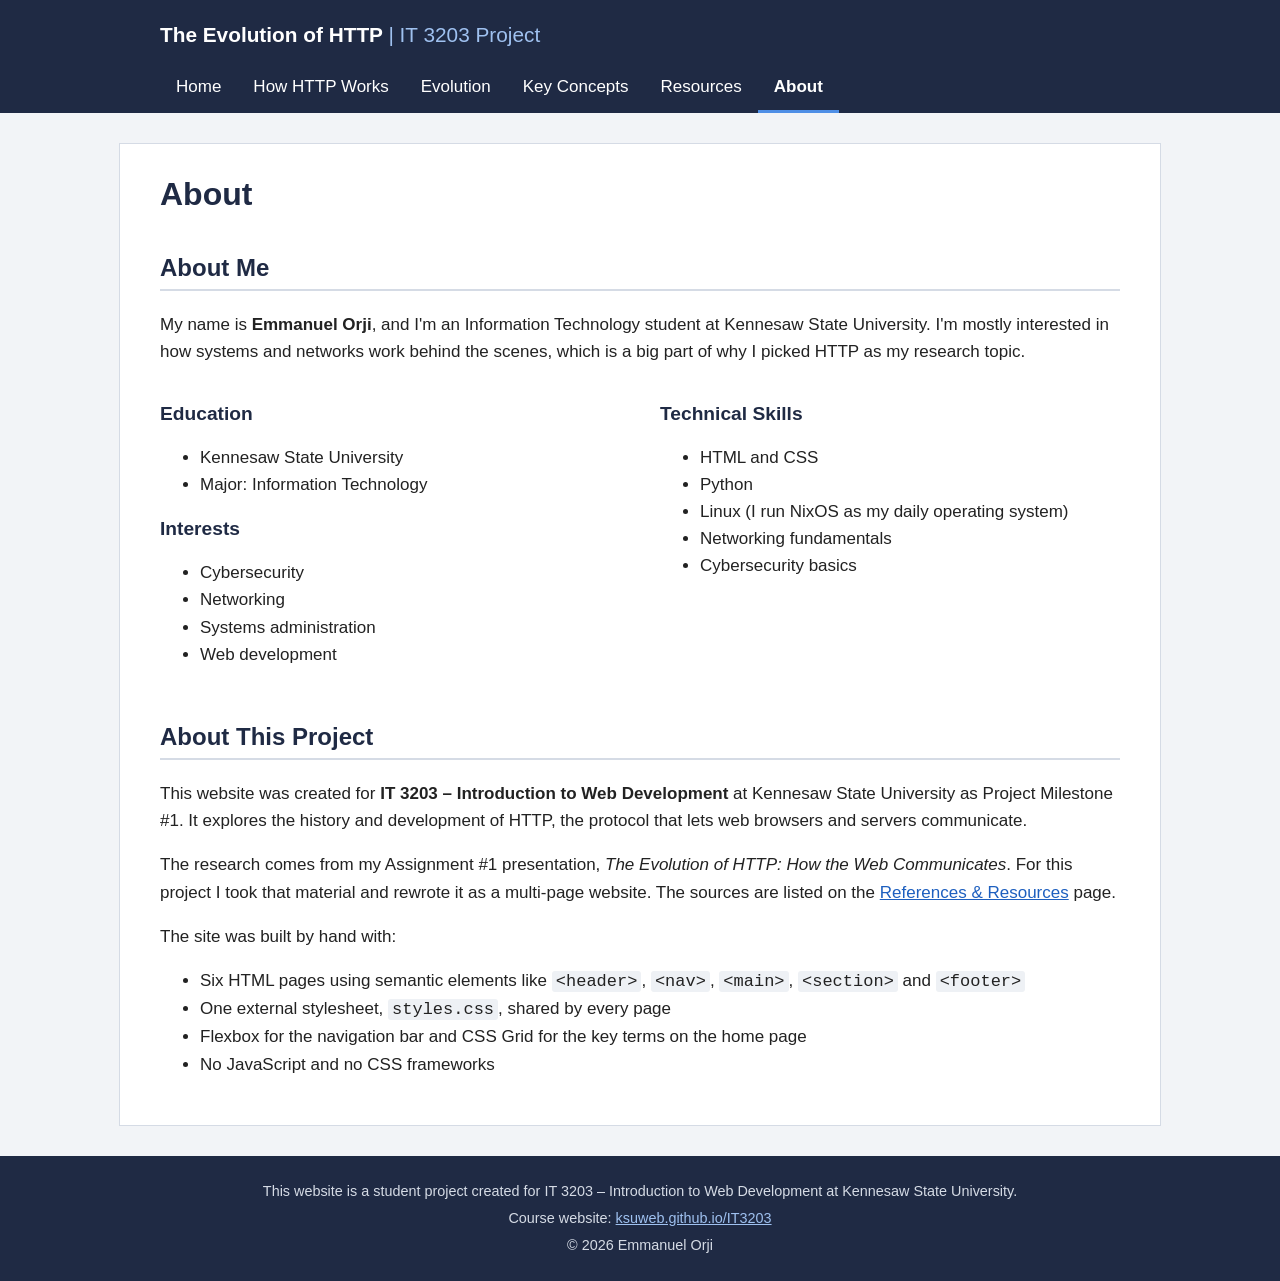
==== about.html @ 2a37adb1 "Project Milestone 1: The Evolution of HTTP" ====
<!DOCTYPE html>
<html lang="en">
<head>
    <meta charset="UTF-8">
    <meta name="viewport" content="width=device-width, initial-scale=1.0">
    <meta name="description" content="About Emmanuel Orji and the IT 3203 Evolution of HTTP project.">
    <title>About | The Evolution of HTTP</title>
    <link rel="stylesheet" href="styles.css">
</head>
<body>

    <!-- Site header with title and main navigation -->
    <header>
        <p class="site-title">The Evolution of HTTP <span>| IT 3203 Project</span></p>

        <!-- Main navigation -->
        <nav>
            <ul>
                <li><a href="index.html">Home</a></li>
                <li><a href="how-http-works.html">How HTTP Works</a></li>
                <li><a href="evolution.html">Evolution</a></li>
                <li><a href="concepts.html">Key Concepts</a></li>
                <li><a href="resources.html">Resources</a></li>
                <li><a href="about.html" class="current">About</a></li>
            </ul>
        </nav>
    </header>

    <main>

        <h1>About</h1>

        <!-- Student introduction -->
        <section>
            <h2>About Me</h2>
            <p>
                My name is <strong>Emmanuel Orji</strong>, and I'm an Information Technology student
                at Kennesaw State University. I'm mostly interested in how systems and networks work
                behind the scenes, which is a big part of why I picked HTTP as my research topic.
            </p>

            <!-- Two side-by-side lists using Flexbox -->
            <div class="about-info">
                <section>
                    <h3>Education</h3>
                    <ul>
                        <li>Kennesaw State University</li>
                        <li>Major: Information Technology</li>
                    </ul>

                    <h3>Interests</h3>
                    <ul>
                        <li>Cybersecurity</li>
                        <li>Networking</li>
                        <li>Systems administration</li>
                        <li>Web development</li>
                    </ul>
                </section>

                <section>
                    <h3>Technical Skills</h3>
                    <ul>
                        <li>HTML and CSS</li>
                        <li>Python</li>
                        <li>Linux (I run NixOS as my daily operating system)</li>
                        <li>Networking fundamentals</li>
                        <li>Cybersecurity basics</li>
                    </ul>
                </section>
            </div>
        </section>

        <!-- About the project -->
        <section>
            <h2>About This Project</h2>
            <p>
                This website was created for <strong>IT 3203 &ndash; Introduction to Web Development</strong>
                at Kennesaw State University as Project Milestone #1. It explores the history and
                development of HTTP, the protocol that lets web browsers and servers communicate.
            </p>
            <p>
                The research comes from my Assignment #1 presentation, <em>The Evolution of HTTP: How
                the Web Communicates</em>. For this project I took that material and rewrote it as a
                multi-page website. The sources are listed on the <a href="resources.html">References
                &amp; Resources</a> page.
            </p>
            <p>The site was built by hand with:</p>
            <ul>
                <li>Six HTML pages using semantic elements like <code>&lt;header&gt;</code>, <code>&lt;nav&gt;</code>, <code>&lt;main&gt;</code>, <code>&lt;section&gt;</code> and <code>&lt;footer&gt;</code></li>
                <li>One external stylesheet, <code>styles.css</code>, shared by every page</li>
                <li>Flexbox for the navigation bar and CSS Grid for the key terms on the home page</li>
                <li>No JavaScript and no CSS frameworks</li>
            </ul>
        </section>

    </main>

    <!-- Footer with required class project note -->
    <footer>
        <p>This website is a student project created for IT 3203 &ndash; Introduction to Web Development at Kennesaw State University.</p>
        <p>Course website: <a href="https://ksuweb.github.io/IT3203/">ksuweb.github.io/IT3203</a></p>
        <p>&copy; 2026 Emmanuel Orji</p>
    </footer>

</body>
</html>
---- styles.css ----
/*
   styles.css
   The Evolution of HTTP - IT 3203 Project Milestone #1
   One stylesheet shared by every page on the site.
*/

/* ---------- Basic page setup (element selectors) ---------- */

body {
    margin: 0;
    background-color: #f2f4f7;
    color: #222222;
    font-family: Arial, Helvetica, sans-serif;
    font-size: 17px;
    line-height: 1.6;
}

h1,
h2,
h3 {
    color: #1f2a44;
    line-height: 1.3;
}

h1 {
    font-size: 2rem;
    margin-top: 0;
}

h2 {
    font-size: 1.5rem;
    margin-top: 36px;
    padding-bottom: 6px;
    border-bottom: 2px solid #d5dbe5;
}

h3 {
    font-size: 1.2rem;
    margin-bottom: 6px;
}

a {
    color: #1d5fbf;
}

a:hover {
    color: #0f3a78;
    text-decoration: none;
}

img {
    max-width: 100%;
    height: auto;
}

/* ---------- Header and site title ---------- */

header {
    background-color: #1f2a44;
    color: #ffffff;
    padding: 18px 20px 0 20px;
}

/* Small site name shown above the navigation on every page */
.site-title {
    margin: 0 auto;
    max-width: 960px;
    font-size: 1.3rem;
    font-weight: bold;
}

.site-title span {
    color: #9fc1f0;
    font-weight: normal;
}

/* ---------- Navigation styles ---------- */

/* Flexbox puts the links in a row and lets them wrap on small screens */
nav ul {
    display: flex;
    flex-wrap: wrap;
    list-style: none;
    margin: 12px auto 0 auto;
    padding: 0;
    max-width: 960px;
}

nav a {
    display: block;
    padding: 10px 16px;
    color: #ffffff;
    text-decoration: none;
    border-bottom: 3px solid transparent;
}

/* Hover effect for the menu links */
nav a:hover {
    color: #ffffff;
    background-color: #2d3c5e;
    border-bottom: 3px solid #9fc1f0;
}

/* Highlights the page the visitor is currently on */
nav a.current {
    border-bottom: 3px solid #4f8fe6;
    font-weight: bold;
}

/* ---------- Main content area ---------- */

main {
    max-width: 960px;
    margin: 30px auto;
    padding: 30px 40px;
    background-color: #ffffff;
    border: 1px solid #d5dbe5;
}

/* Short gray line under each page title */
.page-intro {
    font-size: 1.1rem;
    color: #4a5568;
    margin-top: -8px;
}

/* ---------- Home page ---------- */

#cover {
    text-align: center;
    padding-bottom: 20px;
    border-bottom: 1px solid #d5dbe5;
}

#cover h1 {
    font-size: 2.5rem;
    margin-bottom: 0;
}

#cover .subtitle {
    font-size: 1.3rem;
    color: #1d5fbf;
    margin-top: 4px;
}

/* HTTP version progression shown as a row of boxes */
.version-row {
    display: flex;
    flex-wrap: wrap;
    align-items: center;
    gap: 8px;
    padding: 0;
    list-style: none;
}

.version-row li {
    padding: 6px 14px;
    background-color: #eef3fb;
    border: 1px solid #1d5fbf;
    border-radius: 4px;
    font-weight: bold;
    color: #1f2a44;
}

.version-row .arrow {
    padding: 0;
    background-color: transparent;
    border: none;
    color: #888888;
}

/* Key terms use a simple two-column CSS Grid */
.terms {
    display: grid;
    grid-template-columns: 1fr 1fr;
    gap: 14px 30px;
}

.terms dt {
    font-weight: bold;
    color: #1f2a44;
}

.terms dd {
    margin: 0;
}

/* Table of contents list on the home page */
.toc li {
    margin-bottom: 6px;
}

/* ---------- Images and captions ---------- */

figure {
    margin: 24px 0;
    text-align: center;
}

figure img {
    border: 1px solid #c3cad6;
}

figcaption {
    font-size: 0.9rem;
    color: #555555;
    margin-top: 6px;
}

/* ---------- Tables ---------- */

table {
    width: 100%;
    border-collapse: collapse;
    margin: 16px 0;
}

th,
td {
    border: 1px solid #c3cad6;
    padding: 10px 12px;
    text-align: left;
    vertical-align: top;
}

th {
    background-color: #1f2a44;
    color: #ffffff;
}

/* Light stripe on every other row so the table is easier to read */
tbody tr:nth-child(even) {
    background-color: #f5f7fa;
}

/* ---------- Code examples ---------- */

pre {
    background-color: #1f2a44;
    color: #e6edf7;
    padding: 14px 18px;
    border-radius: 4px;
    overflow-x: auto;
    font-size: 0.95rem;
    line-height: 1.5;
}

code {
    font-family: "Courier New", Courier, monospace;
}

/* Inline code inside normal sentences */
p code,
li code,
td code {
    background-color: #eef1f5;
    padding: 1px 4px;
    border-radius: 3px;
}

/* ---------- Note box (used a few times, not everywhere) ---------- */

.note {
    background-color: #eef3fb;
    border: 1px solid #b8cdee;
    padding: 12px 18px;
    margin: 20px 0;
}

.note p {
    margin: 0;
}

/* ---------- Timeline layout (Evolution page) ---------- */

#timeline {
    list-style: none;
    margin: 20px 0;
    padding: 0 0 0 24px;
    border-left: 3px solid #1d5fbf;
}

#timeline li {
    position: relative;
    margin-bottom: 18px;
}

/* Small circle on the line next to each event */
#timeline li::before {
    content: "";
    position: absolute;
    left: -33px;
    top: 6px;
    width: 12px;
    height: 12px;
    background-color: #ffffff;
    border: 3px solid #1d5fbf;
    border-radius: 50%;
}

.year {
    display: block;
    font-weight: bold;
    color: #1d5fbf;
}

/* ---------- Key concepts page ---------- */

.concept {
    padding-bottom: 10px;
    border-bottom: 1px dashed #c3cad6;
}

.concept h2 {
    border-bottom: none;
}

.example {
    font-style: italic;
    color: #3d4a5c;
}

/* ---------- References page ---------- */

.reference-list li {
    margin-bottom: 14px;
}

.used-for {
    display: block;
    font-size: 0.9rem;
    color: #555555;
}

/* ---------- About page ---------- */

.about-info {
    display: flex;
    gap: 40px;
    flex-wrap: wrap;
}

.about-info section {
    flex: 1;
    min-width: 240px;
}

/* ---------- Footer ---------- */

footer {
    background-color: #1f2a44;
    color: #d5dbe5;
    text-align: center;
    padding: 20px;
    font-size: 0.9rem;
}

footer p {
    margin: 4px 0;
}

footer a {
    color: #9fc1f0;
}

footer a:hover {
    color: #ffffff;
}

/* ---------- Small screens ---------- */

@media (max-width: 700px) {
    main {
        margin: 0;
        padding: 20px 16px;
        border: none;
    }

    nav a {
        padding: 8px 10px;
    }

    #cover h1 {
        font-size: 2rem;
    }

    /* Stack the key terms into one column */
    .terms {
        grid-template-columns: 1fr;
    }

    /* Smaller table text so wide tables still fit */
    table {
        font-size: 0.85rem;
    }

    th,
    td {
        padding: 6px;
    }
}
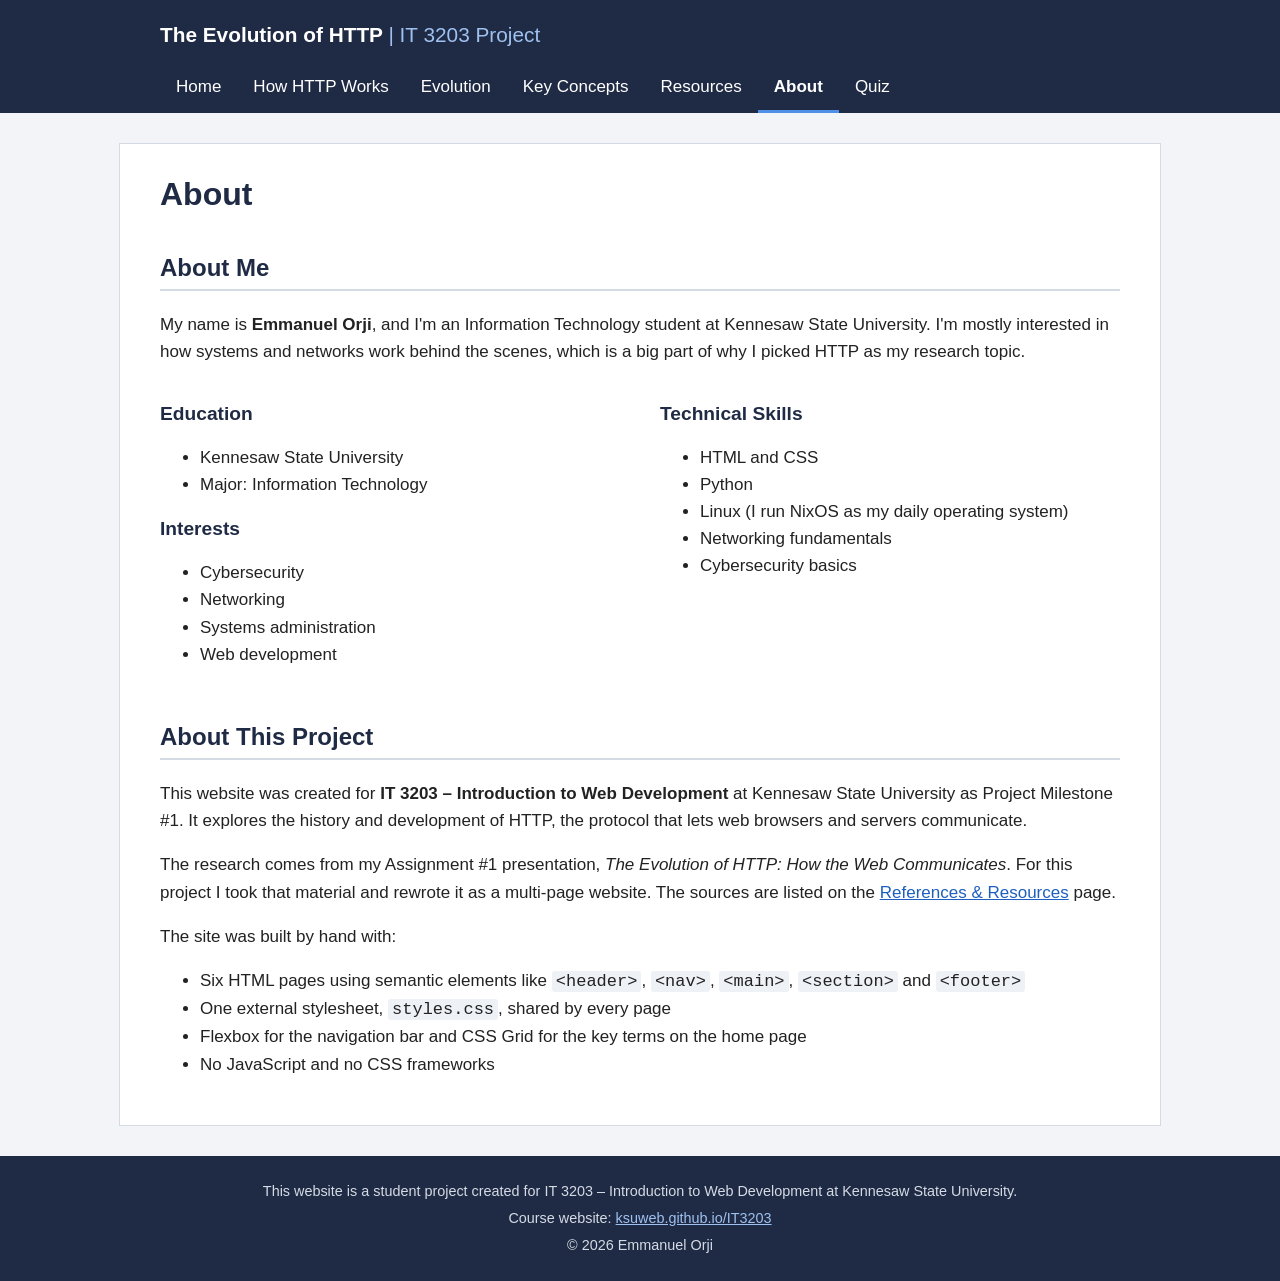
==== commit 65025f24: "Add Quiz page and nav link to all pages" ====
--- a/about.html
+++ b/about.html
@@ -22,6 +22,7 @@
                 <li><a href="concepts.html">Key Concepts</a></li>
                 <li><a href="resources.html">Resources</a></li>
                 <li><a href="about.html" class="current">About</a></li>
+                <li><a href="quiz.html">Quiz</a></li>
             </ul>
         </nav>
     </header>
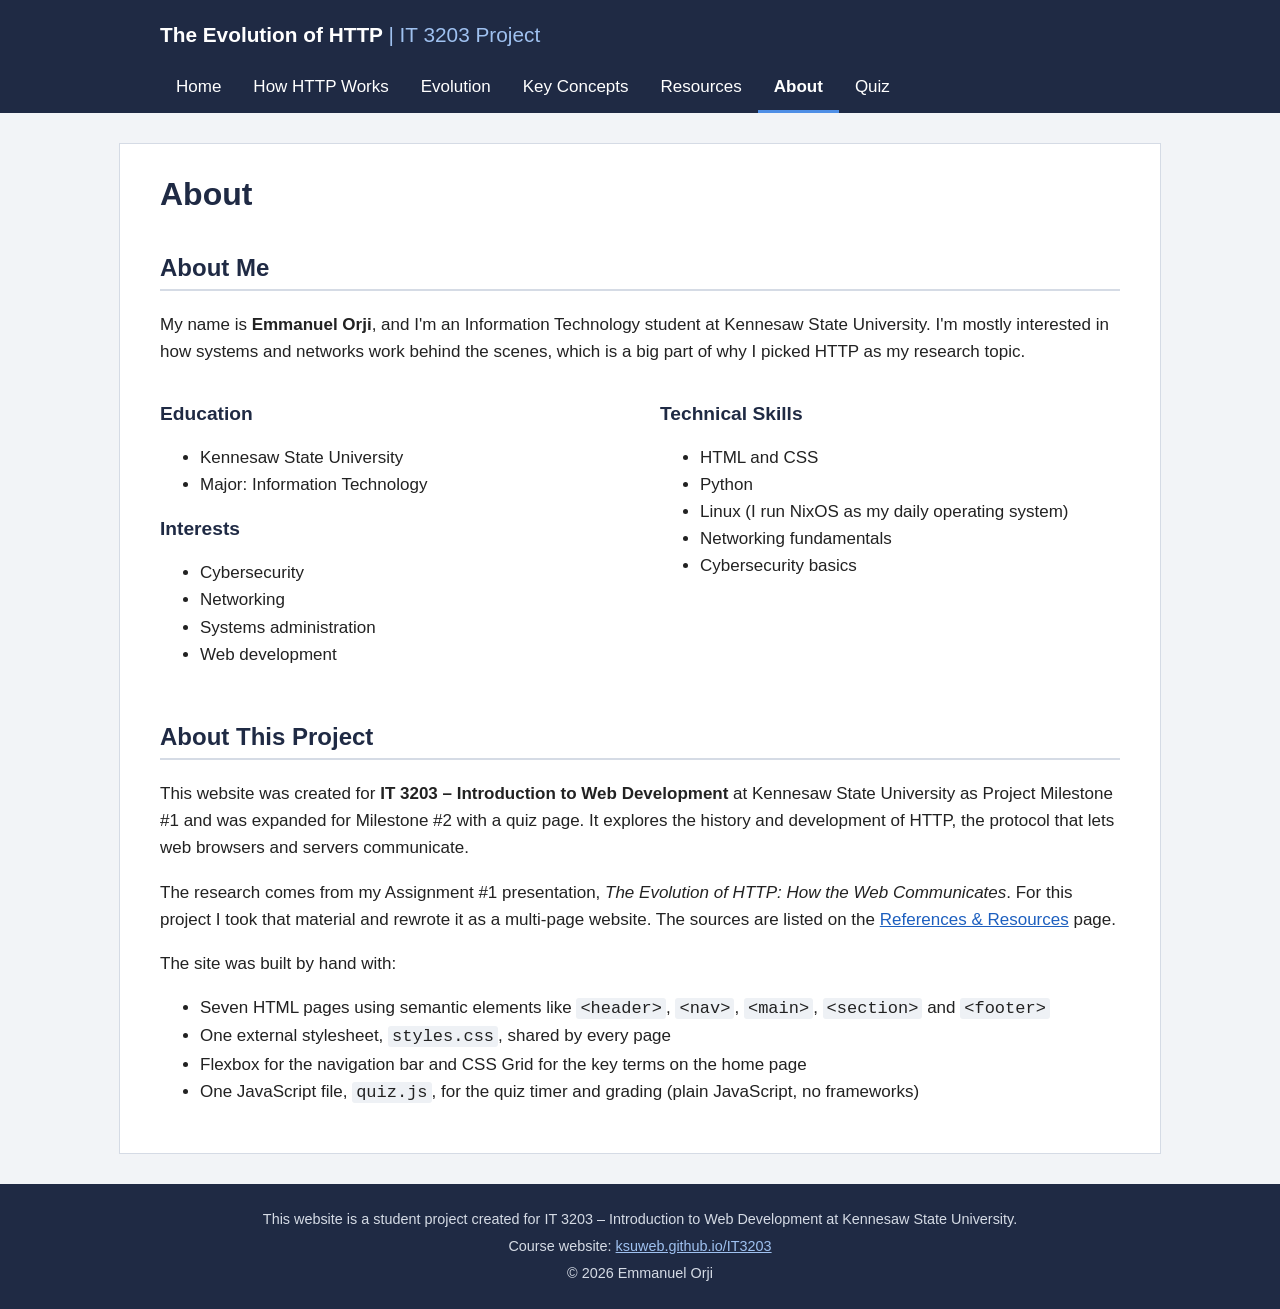
==== commit bee03e86: "Milestone 2: quiz with timer, grading, results and retake" ====
--- a/about.html
+++ b/about.html
@@ -76,7 +76,7 @@
             <h2>About This Project</h2>
             <p>
                 This website was created for <strong>IT 3203 &ndash; Introduction to Web Development</strong>
-                at Kennesaw State University as Project Milestone #1. It explores the history and
+                at Kennesaw State University as Project Milestone #1 and was expanded for Milestone #2 with a quiz page. It explores the history and
                 development of HTTP, the protocol that lets web browsers and servers communicate.
             </p>
             <p>
@@ -87,10 +87,10 @@
             </p>
             <p>The site was built by hand with:</p>
             <ul>
-                <li>Six HTML pages using semantic elements like <code>&lt;header&gt;</code>, <code>&lt;nav&gt;</code>, <code>&lt;main&gt;</code>, <code>&lt;section&gt;</code> and <code>&lt;footer&gt;</code></li>
+                <li>Seven HTML pages using semantic elements like <code>&lt;header&gt;</code>, <code>&lt;nav&gt;</code>, <code>&lt;main&gt;</code>, <code>&lt;section&gt;</code> and <code>&lt;footer&gt;</code></li>
                 <li>One external stylesheet, <code>styles.css</code>, shared by every page</li>
                 <li>Flexbox for the navigation bar and CSS Grid for the key terms on the home page</li>
-                <li>No JavaScript and no CSS frameworks</li>
+                <li>One JavaScript file, <code>quiz.js</code>, for the quiz timer and grading (plain JavaScript, no frameworks)</li>
             </ul>
         </section>
 
--- a/styles.css
+++ b/styles.css
@@ -345,6 +345,135 @@
     min-width: 240px;
 }
 
+/* ---------- Quiz page ---------- */
+
+/* Timer sits above the questions */
+.quiz-timer {
+    display: inline-block;
+    padding: 8px 14px;
+    background-color: #eef3fb;
+    border: 1px solid #b8cdee;
+}
+
+/* Last minute: turn the timer red so it is noticed */
+.quiz-timer.low-time {
+    background-color: #fbeeee;
+    border-color: #e0b4b4;
+    color: #9b1c1c;
+}
+
+/* Each question is a fieldset with the same spacing */
+.question {
+    margin: 0 0 20px 0;
+    padding: 14px 18px;
+    border: 1px solid #d5dbe5;
+}
+
+.question legend {
+    padding: 0 6px;
+    font-weight: bold;
+    color: #1f2a44;
+}
+
+/* One answer option per line, with room to tap on a phone */
+.question label {
+    display: block;
+    padding: 4px 0;
+    cursor: pointer;
+}
+
+.question input[type="radio"],
+.question input[type="checkbox"] {
+    margin-right: 8px;
+}
+
+.question input[type="text"] {
+    display: block;
+    width: 100%;
+    max-width: 420px;
+    margin-top: 4px;
+    padding: 8px 10px;
+    font-size: 1rem;
+    border: 1px solid #c3cad6;
+    box-sizing: border-box;
+}
+
+/* Clear focus ring for keyboard users */
+.question input:focus-visible,
+#quiz-form button:focus-visible,
+#retake-btn:focus-visible {
+    outline: 3px solid #4f8fe6;
+    outline-offset: 2px;
+}
+
+/* Bold the option the student picked */
+.question label:has(input:checked) {
+    font-weight: bold;
+    color: #1d5fbf;
+}
+
+/* Buttons match the dark blue header */
+#submit-btn,
+#retake-btn {
+    padding: 10px 22px;
+    font-size: 1rem;
+    color: #ffffff;
+    background-color: #1f2a44;
+    border: none;
+    cursor: pointer;
+}
+
+#submit-btn:hover,
+#retake-btn:hover {
+    background-color: #2d3c5e;
+}
+
+/* Subtle green/red after grading */
+.question.correct {
+    border-color: #9cc9a6;
+    border-left: 5px solid #2f7d43;
+    background-color: #f3faf4;
+}
+
+.question.incorrect {
+    border-color: #e0b4b4;
+    border-left: 5px solid #b03030;
+    background-color: #fdf4f4;
+}
+
+.feedback {
+    margin-top: 10px;
+    padding-top: 8px;
+    border-top: 1px dashed #c3cad6;
+    font-size: 0.95rem;
+}
+
+.feedback p {
+    margin: 2px 0;
+}
+
+/* Results summary box */
+.quiz-results {
+    margin: 20px 0 30px 0;
+    padding: 4px 20px 20px 20px;
+    background-color: #f5f7fa;
+    border: 1px solid #d5dbe5;
+}
+
+.result-status {
+    font-size: 1.6rem;
+    font-weight: bold;
+    margin: 8px 0;
+}
+
+.result-status.pass {
+    color: #2f7d43;
+}
+
+.result-status.fail {
+    color: #b03030;
+}
+
 /* ---------- Footer ---------- */
 
 footer {
@@ -398,4 +527,9 @@
     td {
         padding: 6px;
     }
-}
+
+    /* Less padding on quiz questions so they fit narrow screens */
+    .question {
+        padding: 10px 12px;
+    }
+}
